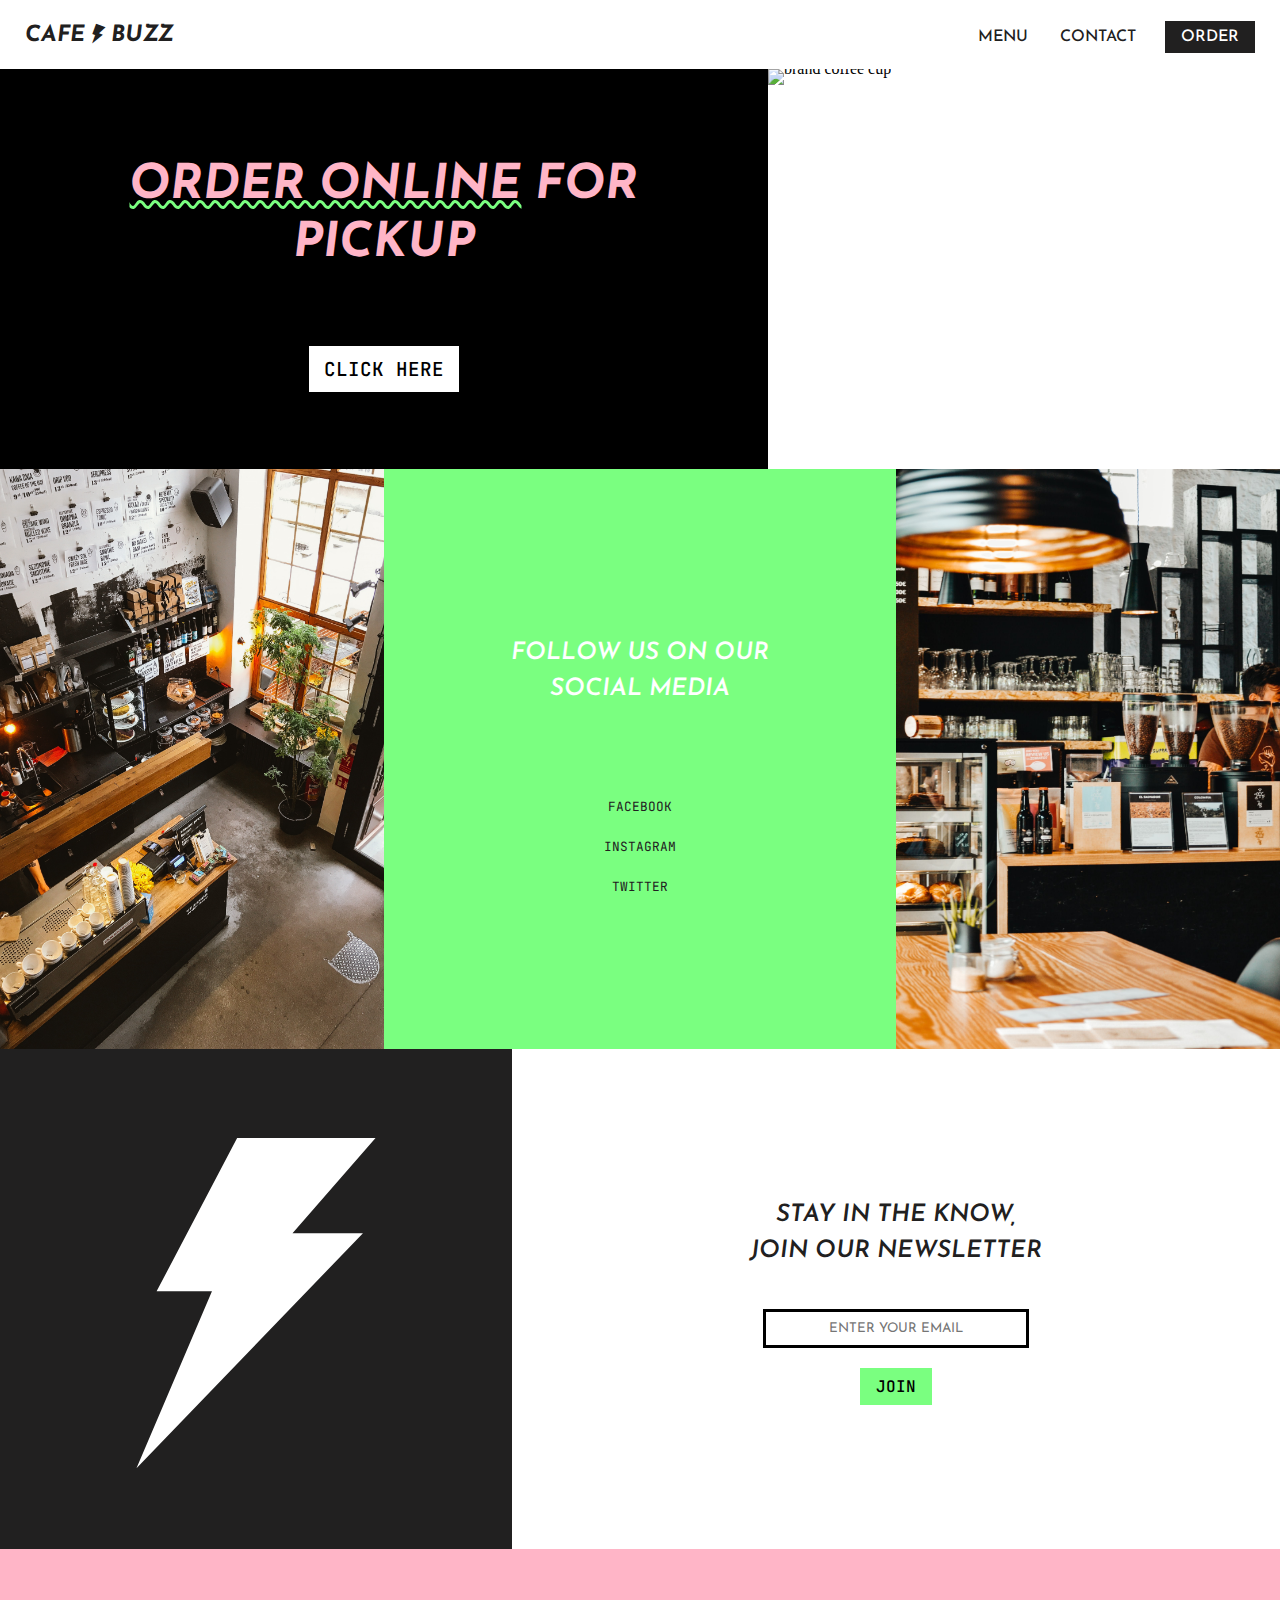
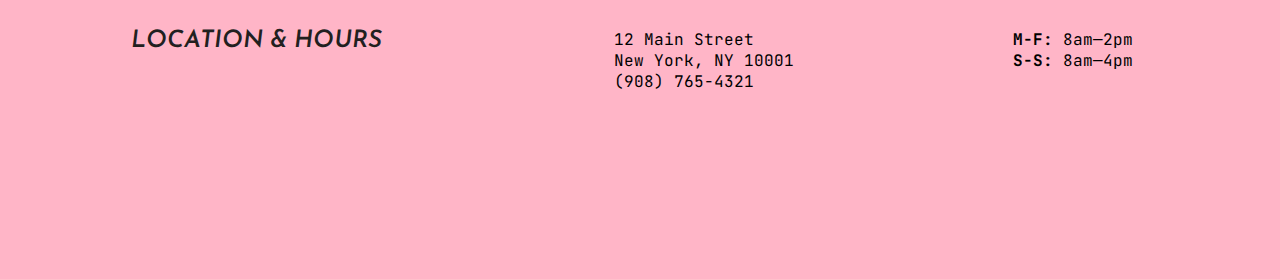
==== index.html @ 7b6bbf47 "css for newsletter and footer" ====
<!DOCTYPE html>
<html lang="en">
<head>
    <meta charset="UTF-8">
    <meta http-equiv="X-UA-Compatible" content="IE=edge">
    <meta name="viewport" content="width=device-width, initial-scale=1.0">
    <link rel="preconnect" href="https://fonts.googleapis.com">
<link rel="preconnect" href="https://fonts.gstatic.com" crossorigin>
<link rel="preconnect" href="https://fonts.googleapis.com">
<link rel="preconnect" href="https://fonts.gstatic.com" crossorigin>
<link href="https://fonts.googleapis.com/css2?family=Josefin+Sans:ital,wght@0,400;0,500;1,700&display=swap" rel="stylesheet">

<link rel="preconnect" href="https://fonts.googleapis.com">
<link rel="preconnect" href="https://fonts.gstatic.com" crossorigin>
<link href="https://fonts.googleapis.com/css2?family=JetBrains+Mono:wght@300;400;500&display=swap" rel="stylesheet">
    <link rel="stylesheet" href="https://cdnjs.cloudflare.com/ajax/libs/font-awesome/4.7.0/css/font-awesome.min.css">
    <link rel="stylesheet" href="https://fonts.googleapis.com/icon?family=Material+Icons">
    <link rel="stylesheet" href="style.css">
    <title>Cafe Name</title>
</head>
<body>

 <nav>

    <div class="navigation-container">
        <div class="logo">
            <a href="#"><span>CAFE<i class="material-icons">flash_on</i>BUZZ</span></a>
            
        </div>
        <a href="#" class="menu-icon">
            <i class="material-icons">menu</i>
        </a>
        <div class="nav-links">
            <ul>
                <li><a href="menu.html">Menu</a>  </li>
                <li><a href="contact.html">Contact</a></li>
                <li><a class="order-cta" href="#">Order</a> </li>
            </ul>         
        </div>
    </div>      
    
 </nav>
           

                  
            
<div id="grid-container">
           

        <div class="header">
            <div class="center">
                <h1><span>ORDER ONLINE</span> FOR PICKUP</h1>
                <button class="order-btn">Click here</button>
            </div>        
        </div>

        <div class="header-img">
            <img src="img/img_cup.png" alt="brand coffee cup">           
        </div>


        <div class="media-left">
            <img src="img/cafe_1.jpg" alt="above shot of cafe counter">
        </div>

        <div class="media-links">
            <h3>Follow us on our social media</h3>
            <a href="#">Facebook</a>
            <a href="#">Instagram</a>
            <a href="#">Twitter</a>
        </div>

            <div class="media-right">
                <img src="img/cafe_2.jpg" alt="inside of cafe table">
            </div>

  

   

            <div class="art-block">
                <img class="img-bolt" src="img/bolt.svg" alt="coffee cup art">
            </div>

            <div class="newsletter">
                <h3>Stay in the know,<br> Join our newsletter</h3>
                <input type="email" id="email" name="email" placeholder="ENTER YOUR EMAIL">
                <button class="btn-newsletter">Join</button>
            </div>


    

    
 
            <div class="footer-main">
                <h3>Location & Hours</h3>
            </div>

            <div class="footer-loc">
                <p>12 Main Street</p>
                <p>New York, NY 10001</p>
                <p>(908) 765-4321<p></p>
            </div>
                        
            <div class="footer-hrs">        
                    <p><b>M-F: </b>8am—2pm</p>
                    <p><b>S-S: </b>8am—4pm</p>
            </div>

  
</div>

<script>
    let menuButton = document.getElementsByClassName('menu-icon')[0]
    let navbarLinks = document.getElementsByClassName('nav-links')[0]

    menuButton.addEventListener('click', () => {
        console.log("clicked")
        navbarLinks.classList.toggle('active')
    })
</script>
    
        
    
</body>


</html>
---- style.css ----
:root {
    --pink: #ffb5c7;
    --black: #212020;
    --green: #7AFF80;
    --sans-font: 'Josefin Sans', sans-serif;
    --mono-font: 'JetBrains Mono', monospace; 
}

body{
    margin: 0;
    background-color: white;
}

#grid-container {
    display: grid;
    grid-template-columns: repeat(10, 1fr);   
    grid-template-areas: 
    "a a a a a a b b b b"
    "c c c d d d d e e e"
    "f f f f g g g g g g"
    "h h h h i i i j j j";                   
}

/* NAVIGARION Section */
    nav {
        background-color: white;
        color: black;
        font-family: var(--sans-font);
        padding: 5px 25px 0px; 
    }

    .navigation-container {
        display: flex;
        justify-content: space-between;
        align-items: center;   
    }

    a {
        text-decoration: none;
        color: var(--black);
    }

    .logo{
        font-weight: 700;
        font-style: italic;
        font-size: 1.4em;               
        }
        .logo i {
            transform: rotate(20deg);
            vertical-align: middle;
            width: 10px;
            height: 18px;
            padding-bottom: 10px;
            padding-right: 16px; 
        }

    .menu-icon {
        position: absolute;
        top: 1em;
        right: 1em;
        color: var(--green);
        display: none;
        flex-direction: column;
        justify-content: space-between;
        text-decoration: none;    
    }
        .menu-icon i {
            font-size: 28px;
        }

    .nav-links ul {     
        display: flex;
    }
        li {
            list-style: none;
        }
        .nav-links a {
            font-weight: 500;  
            font-size: 1em;
            text-transform: uppercase;
            padding: .5em 1em;
            display: block;  
        }
        .nav-links .order-cta {
            background-color: var(--black);
            color: white;
            margin-left: .8em;
        }
        .nav-links .order-cta:hover {
            background-color: var(--pink);
        }
        .nav-links a:hover {
            font-weight: 800;
        }

/* HEADER Section */
    .header {
        grid-area: a;
        background-color: black;
        height: 1fr;
        text-align: center;
        min-height: 400px;
        display: flex;
        justify-content: center;
        align-items: center;  
        
    } 

    h1 {
        color: var(--pink);
        padding-bottom: 40px;
        font-family: var(--sans-font);
        font-style: italic;
        font-size: 3em;
        line-height: 1.2em;
    }
        h1 span {
            text-decoration-line: underline;
            text-decoration-style: wavy;
            text-decoration-color: var(--green);
            text-decoration-thickness: 3px;
        }

    .order-btn {
        background-color: white;
        border: none;
        padding: 10px 15px;
        font-family: var(--mono-font);
        font-weight: 500;
        font-size: 1.2em;
        text-transform: uppercase;
        cursor: pointer;
        margin-bottom: 20px;
    }

    .order-btn:hover {
        background-color: var(--green);
        font-size: 1.3em;
    }

    .center { 
        min-height: 200px;
        width: 80%;
        padding: 10px;
        /*border: 1px solid white;*/
    }

    .header-img {
        grid-area: b;
        display: block; 
        line-height: 0;   
    }
/* END of HEADER Section */

img {
    width: 100%;
    height: 100%;
    object-fit: cover;         
}

/* SOCIAL MEDIA Section */
    .media-left {
        grid-area: c;   
        background-color: var(--black); 
        max-height: 600px;
        min-height: 400px;     
    }

    .media-links {
    grid-area: d;
        background-color: var(--green);
        text-align: center;
        color: var(--black);
        font-family: var(--mono-font);
        display: flex;
        flex-direction: column;
        justify-content: center;
        align-items: center;
        max-height: 600px;
        min-height: 400px;
    }
    
/*H3*/    
    h3 {
        font-size: 1.5em;
        margin-bottom: 80px;
        text-transform: uppercase;
        font-family: var(--sans-font);
        font-style: italic;
        font-weight: 600;
        max-width: 300px;
        line-height: 1.5em;
        color: white;    
    }

    .media-links a {
        text-decoration: none;
        color: var(--black);
        font-size: .8em;
        line-height: 40px;
        text-transform: uppercase;
    }

    .media-links a:hover {
        color: var(--pink);
    }

    .media-right {
        grid-area: e;
        background-color: var(--black);
        max-height: 600px;
        min-height: 400px; 
     }
/* END of SOCIAL MEDIA Section*/

/* START of ART and NEWSLETTER SIGNUP Section */

 .art-block {
    grid-area: f;
     background-color: var(--black);
     max-height: 600px;
     min-height: 500px;
     display: flex;   
 }

 .art-block img {
    width: 60%;
    height: 70%;
    margin: auto;
    display: block;
    padding-top: 10px;
    padding-bottom: 10px;
 }


 .newsletter {
    grid-area: g;
    background-color: white;
    display: flex;
    flex-direction: column;
    text-align: center; 
    justify-content: center;
    align-items: center;
    min-height: 500px;
     
 }

 .newsletter h3{
    color: var(--black);
    max-width: 600px;
    margin-bottom: 40px;
 }

 input {
    border: black 3px solid;
    padding: 10px 5px;
    text-align: center;
    min-width: 250px;
    font-family: var(--sans-font);
    color: var(--black);
    margin-bottom: 20px;
 }

 .newsletter button{
    background-color: var(--green);
    border: none;
    padding: 8px 16px;
    font-family: var(--mono-font);
    font-weight: 500;
    font-size: 1em;
    text-transform: uppercase;
    cursor: pointer;
    margin-bottom: 20px;
    transition-delay: .1s;
 }
    .newsletter button:hover {
        background-color: var(--black);
        color: white;
    }


 /* END of ART and NEWSLETTER SIGNUP Section */

 .footer-main {
    grid-area: h;
     background-color: var(--pink);
     display: flex;
     justify-content: center;
     text-align: center;
     height: 330px;
     
 }

 .footer-main h3{
    color: var(--black);
    padding-top: 50px;
 }

 .footer-loc {
    grid-area: i;
    background-color: var(--pink);
    font-family: var(--mono-font);
    font-size: 1em;
    padding-top: 80px;
    padding-left: 20px;
    height: 250px;
 }

 .footer-loc p{
    display: block;
    margin: 0 auto;
    width: 200px;
 }

 .footer-hrs {
    grid-area: j;
    background-color: var(--pink);
    font-family: var(--mono-font);
    font-size: 1em;
    padding-top: 80px; 
    height: 250px;
 }

 .footer-hrs p{
    display: block;
    margin: 0 auto;
    width: 150px;
 }



 @media (max-width: 600px) {

/*RESPONSIVE NAVBAR FOR MOBILE */
    nav {
        padding: 20px 20px 10px;
    }

    .menu-icon {  
        display: flex;
    }

    .nav-links {
        display: none;
    }
    
    .nav-links.active {
        display: flex;      
    } 

    .navigation-container {
        flex-direction: column;
        align-items: center;
    }

    .logo {
        align-self: flex-start;
    }

    .nav-links .order-cta {
        margin-left: 0px;
        margin-top: 5px;
    }

    .nav-links ul {
        flex-direction: column;
        align-content: center;
        text-align: center;
        padding: 20px 0px;
    }

/* END OF RESPONSIVE NAV */

 

 }
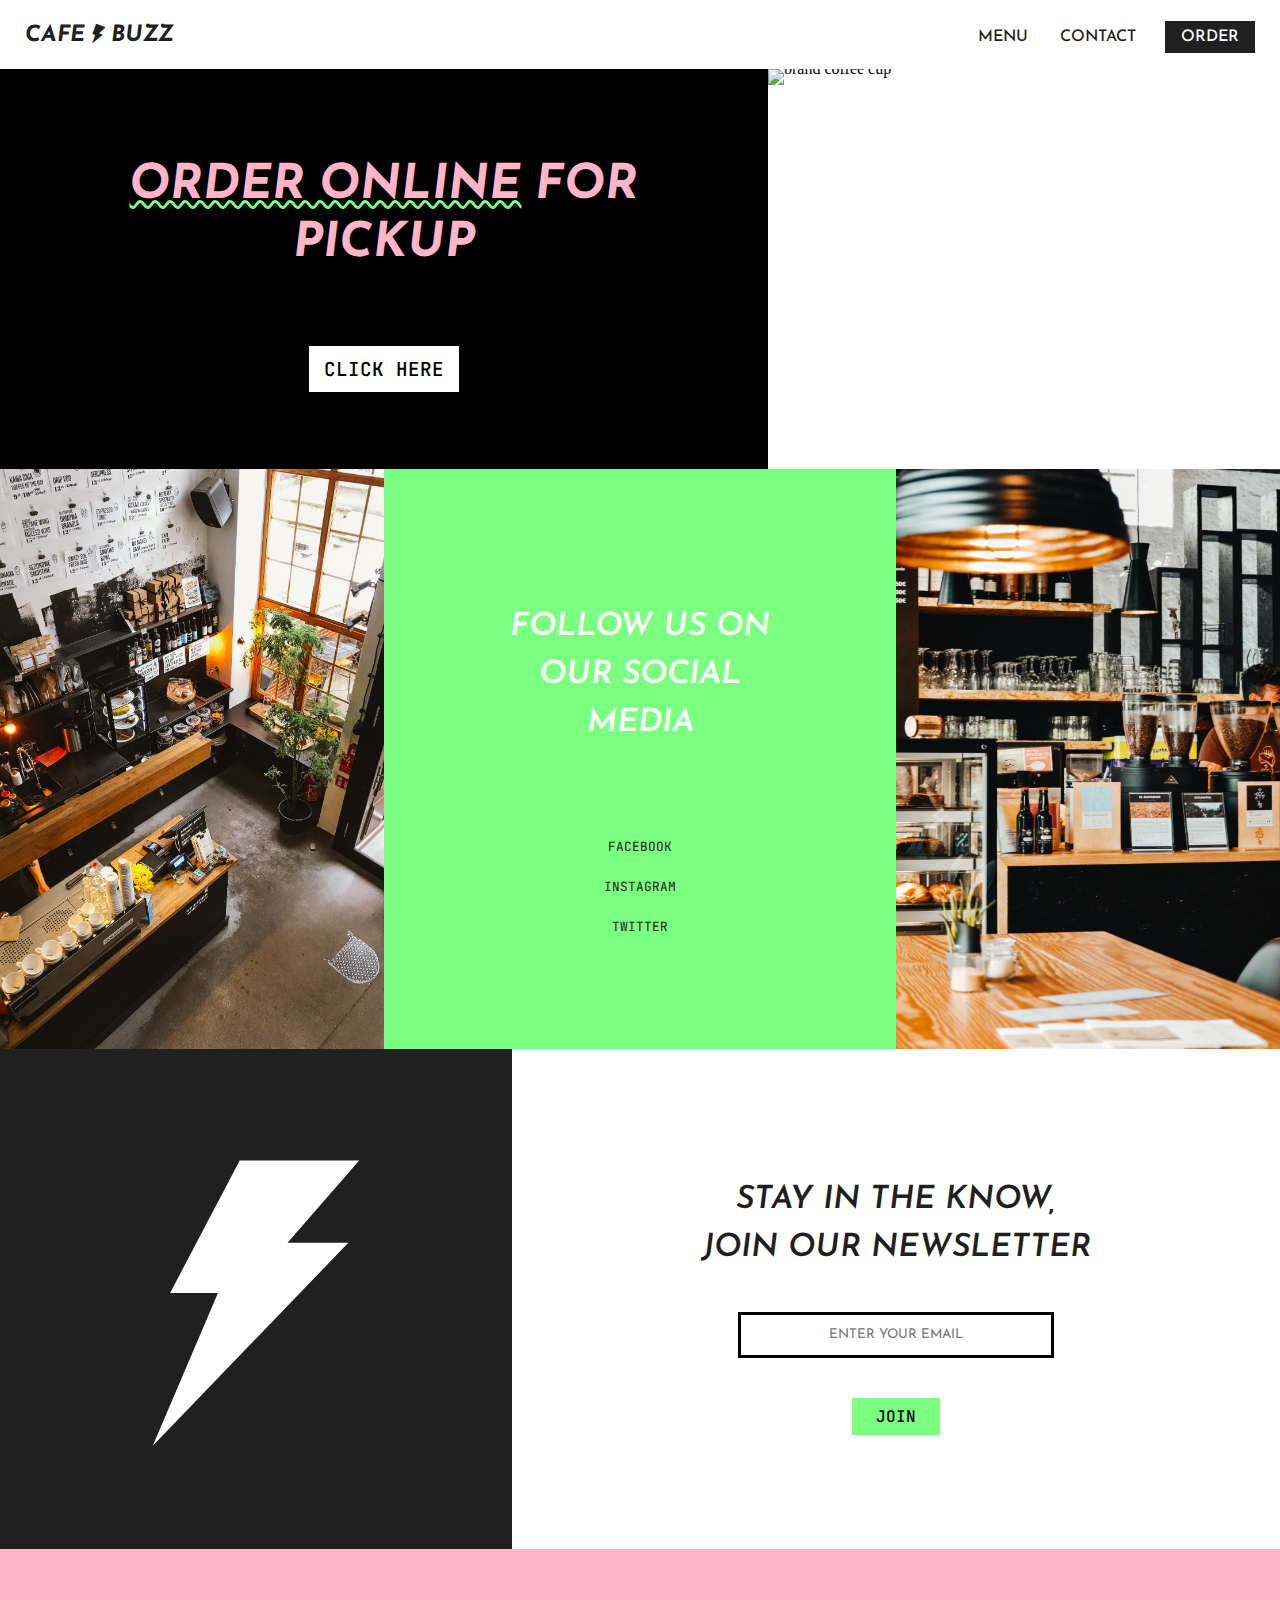
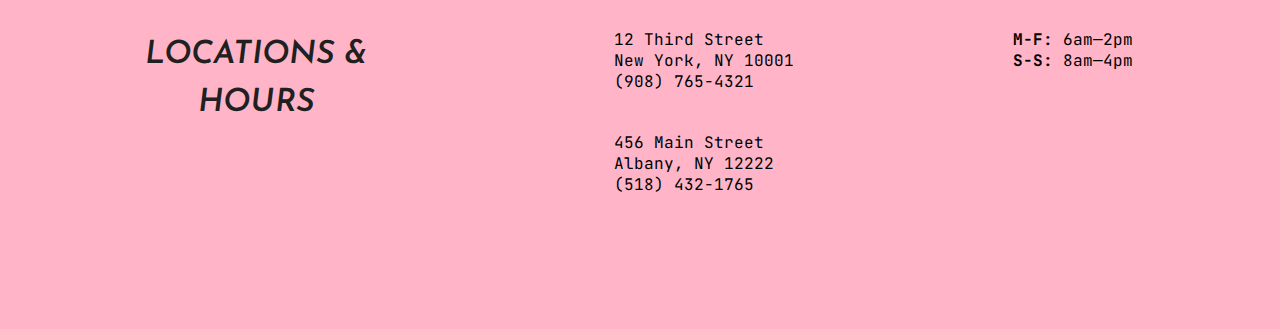
==== commit 450fff21: "index html cont." ====
--- a/index.html
+++ b/index.html
@@ -94,17 +94,23 @@
     
  
             <div class="footer-main">
-                <h3>Location & Hours</h3>
+                <h3>Locations & Hours</h3>
             </div>
 
             <div class="footer-loc">
-                <p>12 Main Street</p>
+                <p>12 Third Street</p>
                 <p>New York, NY 10001</p>
-                <p>(908) 765-4321<p></p>
+                <p>(908) 765-4321</p>
+
+                <p class="loc-two">456 Main Street</p>
+                <p>Albany, NY 12222</p>
+                <p>(518) 432-1765</p>
             </div>
+
+            
                         
             <div class="footer-hrs">        
-                    <p><b>M-F: </b>8am—2pm</p>
+                    <p><b>M-F: </b>6am—2pm</p>
                     <p><b>S-S: </b>8am—4pm</p>
             </div>
 
--- a/style.css
+++ b/style.css
@@ -8,7 +8,7 @@
 
 body{
     margin: 0;
-    background-color: white;
+    /* background-color: white; */
 }
 
 #grid-container {
@@ -85,6 +85,7 @@
             background-color: var(--black);
             color: white;
             margin-left: .8em;
+        
         }
         .nav-links .order-cta:hover {
             background-color: var(--pink);
@@ -105,7 +106,7 @@
         align-items: center;  
         
     } 
-
+ /* H1 */
     h1 {
         color: var(--pink);
         padding-bottom: 40px;
@@ -180,9 +181,9 @@
         min-height: 400px;
     }
     
-/*H3*/    
+ /*H3*/    
     h3 {
-        font-size: 1.5em;
+        font-size: 2em;
         margin-bottom: 80px;
         text-transform: uppercase;
         font-family: var(--sans-font);
@@ -215,123 +216,131 @@
 
 /* START of ART and NEWSLETTER SIGNUP Section */
 
- .art-block {
-    grid-area: f;
-     background-color: var(--black);
-     max-height: 600px;
-     min-height: 500px;
-     display: flex;   
- }
-
- .art-block img {
-    width: 60%;
-    height: 70%;
-    margin: auto;
-    display: block;
-    padding-top: 10px;
-    padding-bottom: 10px;
- }
-
-
- .newsletter {
-    grid-area: g;
-    background-color: white;
-    display: flex;
-    flex-direction: column;
-    text-align: center; 
-    justify-content: center;
-    align-items: center;
-    min-height: 500px;
-     
- }
-
- .newsletter h3{
-    color: var(--black);
-    max-width: 600px;
-    margin-bottom: 40px;
- }
-
- input {
-    border: black 3px solid;
-    padding: 10px 5px;
-    text-align: center;
-    min-width: 250px;
-    font-family: var(--sans-font);
-    color: var(--black);
-    margin-bottom: 20px;
- }
-
- .newsletter button{
-    background-color: var(--green);
-    border: none;
-    padding: 8px 16px;
-    font-family: var(--mono-font);
-    font-weight: 500;
-    font-size: 1em;
-    text-transform: uppercase;
-    cursor: pointer;
-    margin-bottom: 20px;
-    transition-delay: .1s;
- }
-    .newsletter button:hover {
+    .art-block {
+        grid-area: f;
         background-color: var(--black);
-        color: white;
-    }
-
-
- /* END of ART and NEWSLETTER SIGNUP Section */
-
- .footer-main {
-    grid-area: h;
-     background-color: var(--pink);
-     display: flex;
-     justify-content: center;
-     text-align: center;
-     height: 330px;
-     
- }
-
- .footer-main h3{
-    color: var(--black);
-    padding-top: 50px;
- }
-
- .footer-loc {
-    grid-area: i;
-    background-color: var(--pink);
-    font-family: var(--mono-font);
-    font-size: 1em;
-    padding-top: 80px;
-    padding-left: 20px;
-    height: 250px;
- }
-
- .footer-loc p{
-    display: block;
-    margin: 0 auto;
-    width: 200px;
- }
-
- .footer-hrs {
-    grid-area: j;
-    background-color: var(--pink);
-    font-family: var(--mono-font);
-    font-size: 1em;
-    padding-top: 80px; 
-    height: 250px;
- }
-
- .footer-hrs p{
-    display: block;
-    margin: 0 auto;
-    width: 150px;
- }
-
-
-
+        max-height: 600px;
+        min-height: 500px;
+        display: flex;   
+    }
+
+    .art-block img {
+        width: 50%;
+        height: 75%;
+        margin: auto;
+        display: block;
+        padding-top: 10px;
+        padding-bottom: 10px;
+    }
+
+
+    .newsletter {
+        grid-area: g;
+        background-color: white;
+        display: flex;
+        flex-direction: column;
+        text-align: center; 
+        justify-content: center;
+        align-items: center;
+        min-height: 500px;
+        
+    }
+
+    .newsletter h3{
+        color: var(--black);
+        max-width: 600px;
+        margin-bottom: 40px;
+    }
+
+    input {
+        border: black 3px solid;
+        padding: 10px 5px;
+        line-height: 20px;
+        text-align: center;
+        min-width: 300px;
+        font-family: var(--sans-font);
+        color: var(--black);
+        margin-bottom: 40px;
+    }
+
+    .newsletter button{
+        background-color: var(--green);
+        border: none;
+        padding: 8px 24px;
+        font-family: var(--mono-font);
+        font-weight: 500;
+        font-size: 1em;
+        text-transform: uppercase;
+        cursor: pointer;
+        margin-bottom: 20px;
+        transition-delay: .1s;
+    }
+        .newsletter button:hover {
+            background-color: var(--black);
+            color: white;
+        }
+
+
+/* END of ART and NEWSLETTER SIGNUP Section */
+/* START of FOOTER */
+
+    .footer-main {
+        grid-area: h;
+        background-color: var(--pink);
+        display: flex;
+        justify-content: center;
+        text-align: center;
+        height: 380px;
+        
+    }
+
+    .footer-main h3{
+        color: var(--black);
+        padding-top: 50px;
+    }
+
+    .footer-loc {
+        grid-area: i;
+        background-color: var(--pink);
+        font-family: var(--mono-font);
+        font-size: 1em;
+        padding-top: 80px;
+        padding-left: 20px;
+        height: 300px;
+    }
+
+    .footer-loc p{
+        display: block;
+        margin: 0 auto;
+        width: 200px;
+    }
+
+    .loc-two{
+        padding-top: 40px;
+    }
+
+    .footer-hrs {
+        grid-area: j;
+        background-color: var(--pink);
+        font-family: var(--mono-font);
+        font-size: 1em;
+        padding-top: 80px; 
+        height: 300px;
+    }
+
+    .footer-hrs p{
+        display: block;
+        margin: 0 auto;
+        width: 150px;
+    }
+
+/* END of FOOTER */
+
+
+/*RESPONSIVE NAVBAR FOR MOBILE */
  @media (max-width: 600px) {
 
-/*RESPONSIVE NAVBAR FOR MOBILE */
+
     nav {
         padding: 20px 20px 10px;
     }
@@ -368,12 +377,8 @@
         text-align: center;
         padding: 20px 0px;
     }
-
-/* END OF RESPONSIVE NAV */
-
- 
-
  }
+/* END OF MOBILE RESPONSIVE NAV */
 
 
 
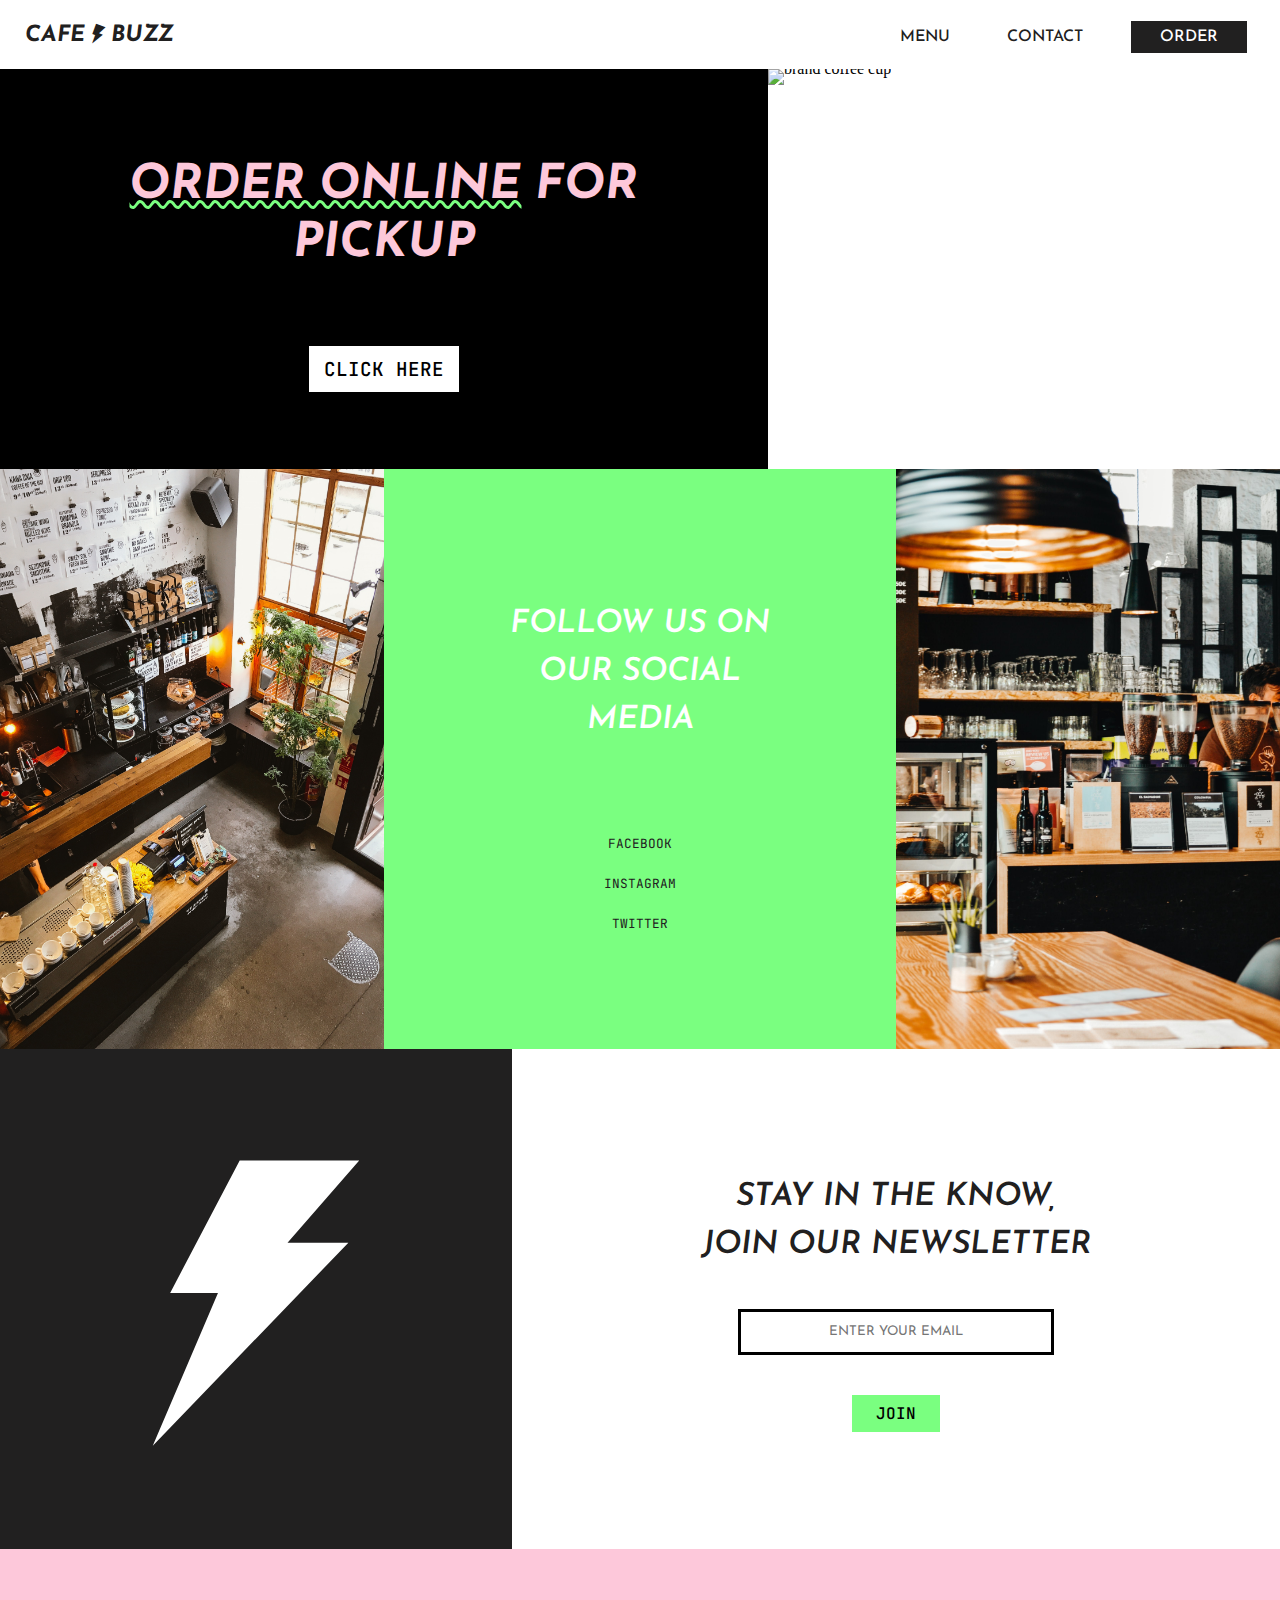
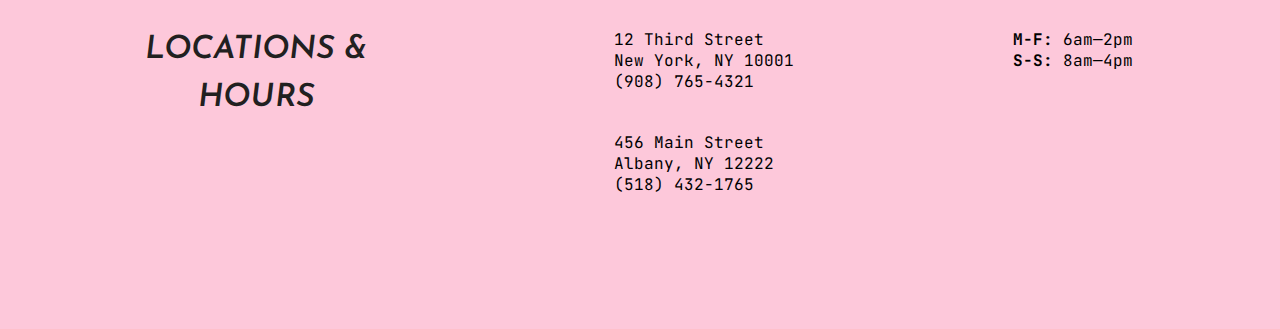
==== commit 4e3b2ac5: "changed to contact page" ====
--- a/index.html
+++ b/index.html
@@ -64,7 +64,7 @@
         </div>
 
         <div class="media-links">
-            <h3>Follow us on our social media</h3>
+            <h2>Follow us on our social media</h2>
             <a href="#">Facebook</a>
             <a href="#">Instagram</a>
             <a href="#">Twitter</a>
@@ -83,7 +83,7 @@
             </div>
 
             <div class="newsletter">
-                <h3>Stay in the know,<br> Join our newsletter</h3>
+                <h2>Stay in the know,<br> Join our newsletter</h2>
                 <input type="email" id="email" name="email" placeholder="ENTER YOUR EMAIL">
                 <button class="btn-newsletter">Join</button>
             </div>
@@ -94,7 +94,7 @@
     
  
             <div class="footer-main">
-                <h3>Locations & Hours</h3>
+                <h2>Locations & Hours</h>
             </div>
 
             <div class="footer-loc">
--- a/style.css
+++ b/style.css
@@ -1,5 +1,5 @@
 :root {
-    --pink: #ffb5c7;
+    --pink: #fdc8da;
     --black: #212020;
     --green: #7AFF80;
     --sans-font: 'Josefin Sans', sans-serif;
@@ -78,13 +78,14 @@
             font-weight: 500;  
             font-size: 1em;
             text-transform: uppercase;
-            padding: .5em 1em;
+            padding: .5em 1.8em;
             display: block;  
         }
         .nav-links .order-cta {
             background-color: var(--black);
             color: white;
-            margin-left: .8em;
+            margin-left: 1.2em;
+            margin-right: .5em;
         
         }
         .nav-links .order-cta:hover {
@@ -181,8 +182,8 @@
         min-height: 400px;
     }
     
- /*H3*/    
-    h3 {
+ /*H2*/    
+    h2 {
         font-size: 2em;
         margin-bottom: 80px;
         text-transform: uppercase;
@@ -246,7 +247,7 @@
         
     }
 
-    .newsletter h3{
+    .newsletter h2{
         color: var(--black);
         max-width: 600px;
         margin-bottom: 40px;
@@ -294,7 +295,7 @@
         
     }
 
-    .footer-main h3{
+    .footer-main h2{
         color: var(--black);
         padding-top: 50px;
     }
@@ -336,6 +337,100 @@
 
 /* END of FOOTER */
 
+/* CONTACT PAGE */
+
+#contact-container {
+    margin: 0;
+    padding: 20px;
+    background-color: var(--pink);
+}
+
+
+
+.contact-header {
+    color: var(--black);
+    text-align: center;
+    min-width: 600px;
+}
+
+.name-container {
+    display: flex;
+    flex-direction: row;
+}
+
+.contact-form {
+    display: flex;
+    flex-direction: column;
+    align-items: center; 
+    font-family: var(--mono-font);
+    margin: 80px auto;
+    text-transform: uppercase;
+    
+}
+
+.contact-form  input {
+    width: 400px;
+    text-align: left;
+    padding-left: 10px;
+    font-size: 1em;
+    margin-top: 10px;
+    margin-bottom: 20px;
+}
+
+
+
+#message {
+    width: 600px;
+    height: 200px;
+    
+}
+label {
+    font-weight: bold;
+    font-size: 1em;
+}
+
+textarea {
+    border: black 3px solid;
+    padding: 10px 5px;
+    line-height: 24px;
+    margin-top: 10px;
+    width: 400px;
+    font-family: var(--sans-font);
+    color: var(--black);
+    font-size: 1em;
+    padding-left: 10px;
+    
+    
+        
+}
+
+input[type=submit] {
+    background-color: var(--black);
+    color: white;
+    font-family: var(--mono-font);
+    font-weight: bold;
+    width: 100%;
+    border: none;
+    margin: 20px auto;
+    padding: 15px 10px;
+    text-align: center;
+    text-transform: uppercase;
+    cursor: pointer;
+    
+}
+
+input[type=submit]:hover {
+    background-color: var(--green);
+    color: black;
+}
+
+
+
+
+
+
+
+
 
 /*RESPONSIVE NAVBAR FOR MOBILE */
  @media (max-width: 600px) {
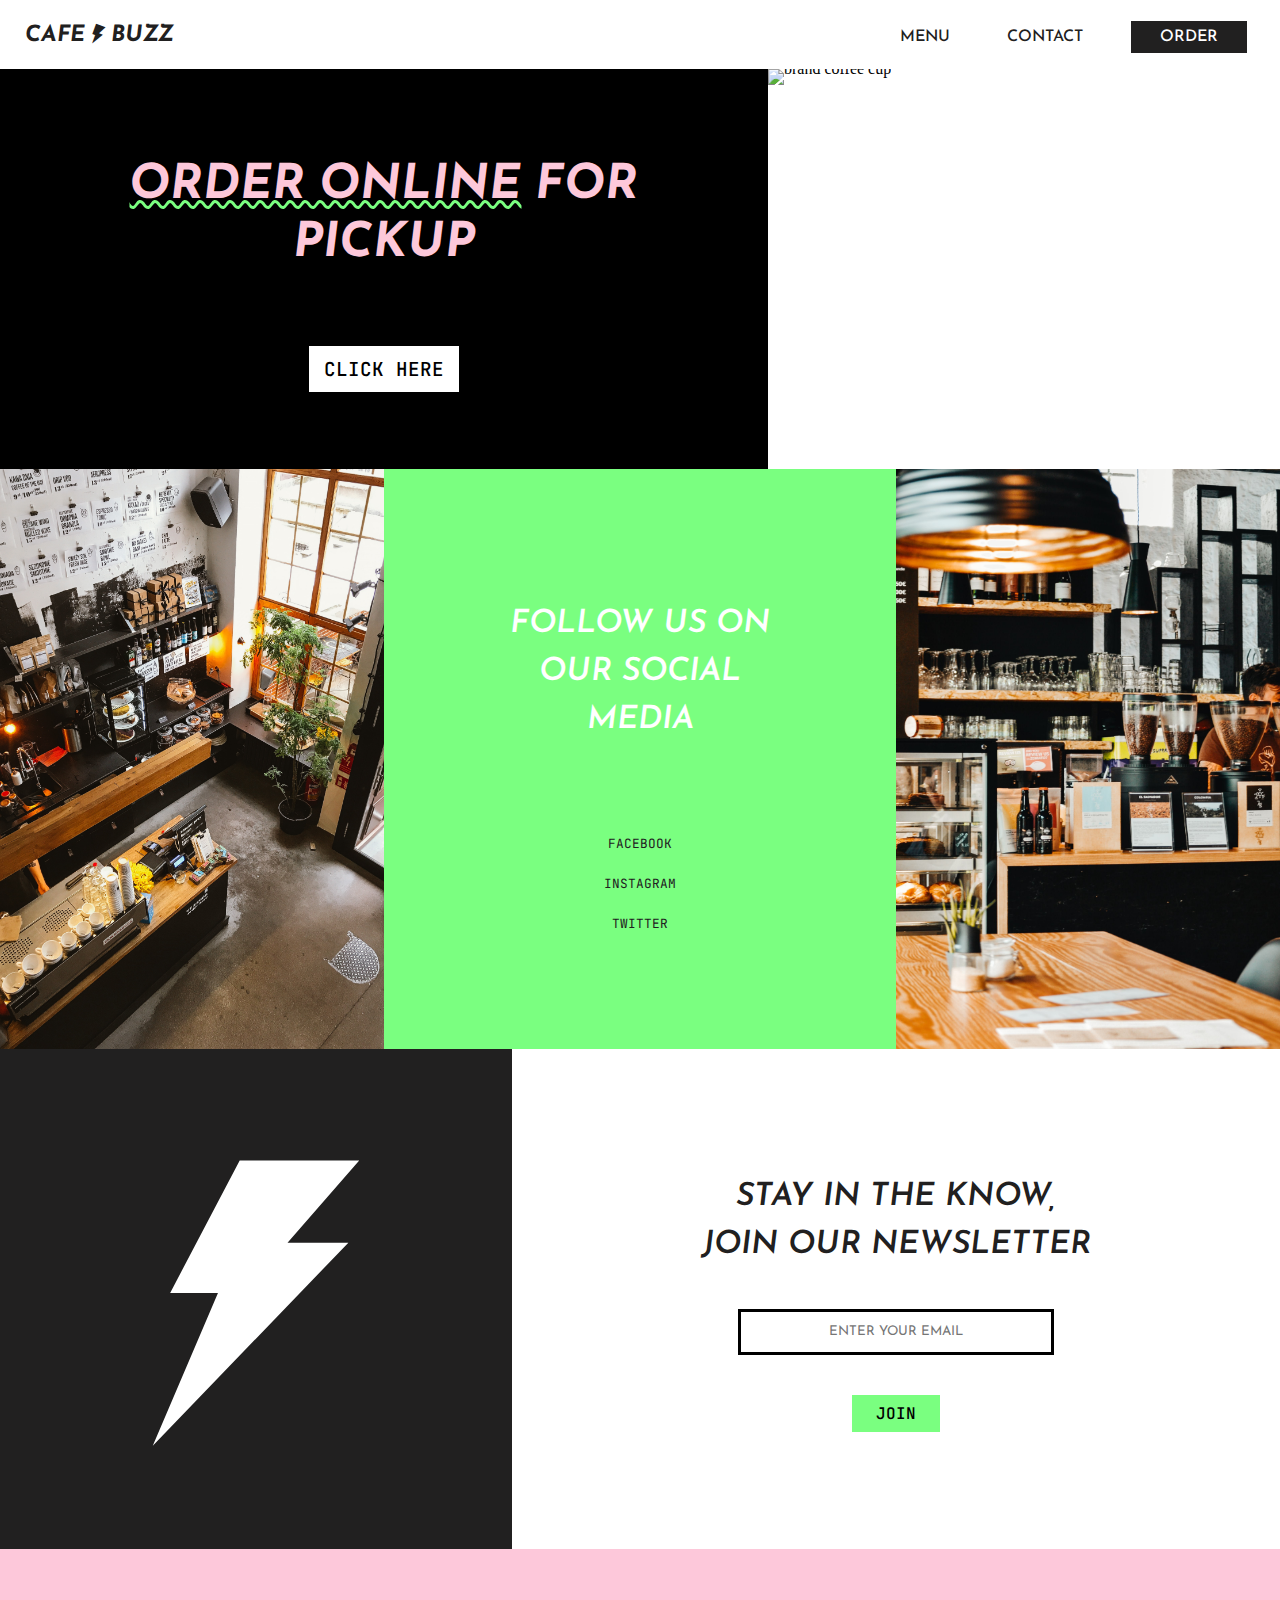
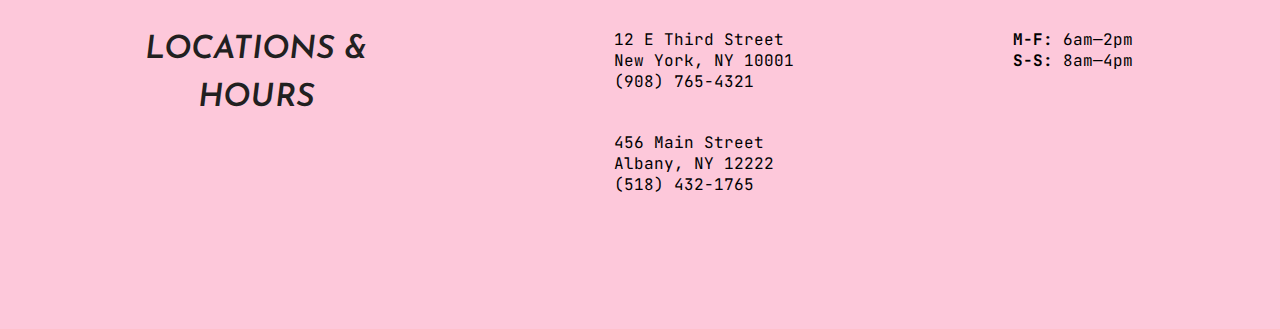
==== commit 1aa7d067: "cont work on contact page" ====
--- a/index.html
+++ b/index.html
@@ -98,7 +98,7 @@
             </div>
 
             <div class="footer-loc">
-                <p>12 Third Street</p>
+                <p>12 E Third Street</p>
                 <p>New York, NY 10001</p>
                 <p>(908) 765-4321</p>
 
--- a/style.css
+++ b/style.css
@@ -204,7 +204,7 @@
     }
 
     .media-links a:hover {
-        color: var(--pink);
+        color: white;
     }
 
     .media-right {
@@ -342,16 +342,17 @@
 #contact-container {
     margin: 0;
     padding: 20px;
-    background-color: var(--pink);
-}
-
-
-
-.contact-header {
-    color: var(--black);
+    background-color: var(--black);
+    color: white;
+}
+
+.messg-header {
     text-align: center;
     min-width: 600px;
-}
+    color: white;
+}
+
+
 
 .name-container {
     display: flex;
@@ -376,8 +377,6 @@
     margin-top: 10px;
     margin-bottom: 20px;
 }
-
-
 
 #message {
     width: 600px;
@@ -398,20 +397,16 @@
     font-family: var(--sans-font);
     color: var(--black);
     font-size: 1em;
-    padding-left: 10px;
-    
-    
-        
+    padding-left: 10px;      
 }
 
 input[type=submit] {
-    background-color: var(--black);
-    color: white;
+    background-color: var(--green);
     font-family: var(--mono-font);
     font-weight: bold;
     width: 100%;
     border: none;
-    margin: 20px auto;
+    margin: 30px auto;
     padding: 15px 10px;
     text-align: center;
     text-transform: uppercase;
@@ -420,9 +415,56 @@
 }
 
 input[type=submit]:hover {
-    background-color: var(--green);
+    background-color: white;
     color: black;
 }
+
+.contact-loc {
+    display: flex;
+    align-items: center;
+    flex-direction: column;
+    height: 680px;
+    
+}
+
+.contact-header {
+    text-align: center;
+    min-width: 600px;
+    color: var(--black);
+    margin-top: 120px;
+}
+
+.location {
+    display: flex;
+    flex-direction: row;
+    margin-top: 20px;
+    align-items: center; 
+    gap: 0px 120px;  
+    
+}
+
+.loc-left {
+    width: 400px;
+    font-size: 1.2em;  
+    /* border: 1px black solid; */
+    text-align: center;
+}
+
+.loc-left > a {
+    font-weight: bold;
+    line-height: 80px;
+}
+
+.footer-contact {
+    display: grid;
+    grid-template-columns: repeat(10, 1fr);   
+    grid-template-areas: 
+    "h h h h i i i j j j";                   
+}
+    
+
+
+
 
 
 
